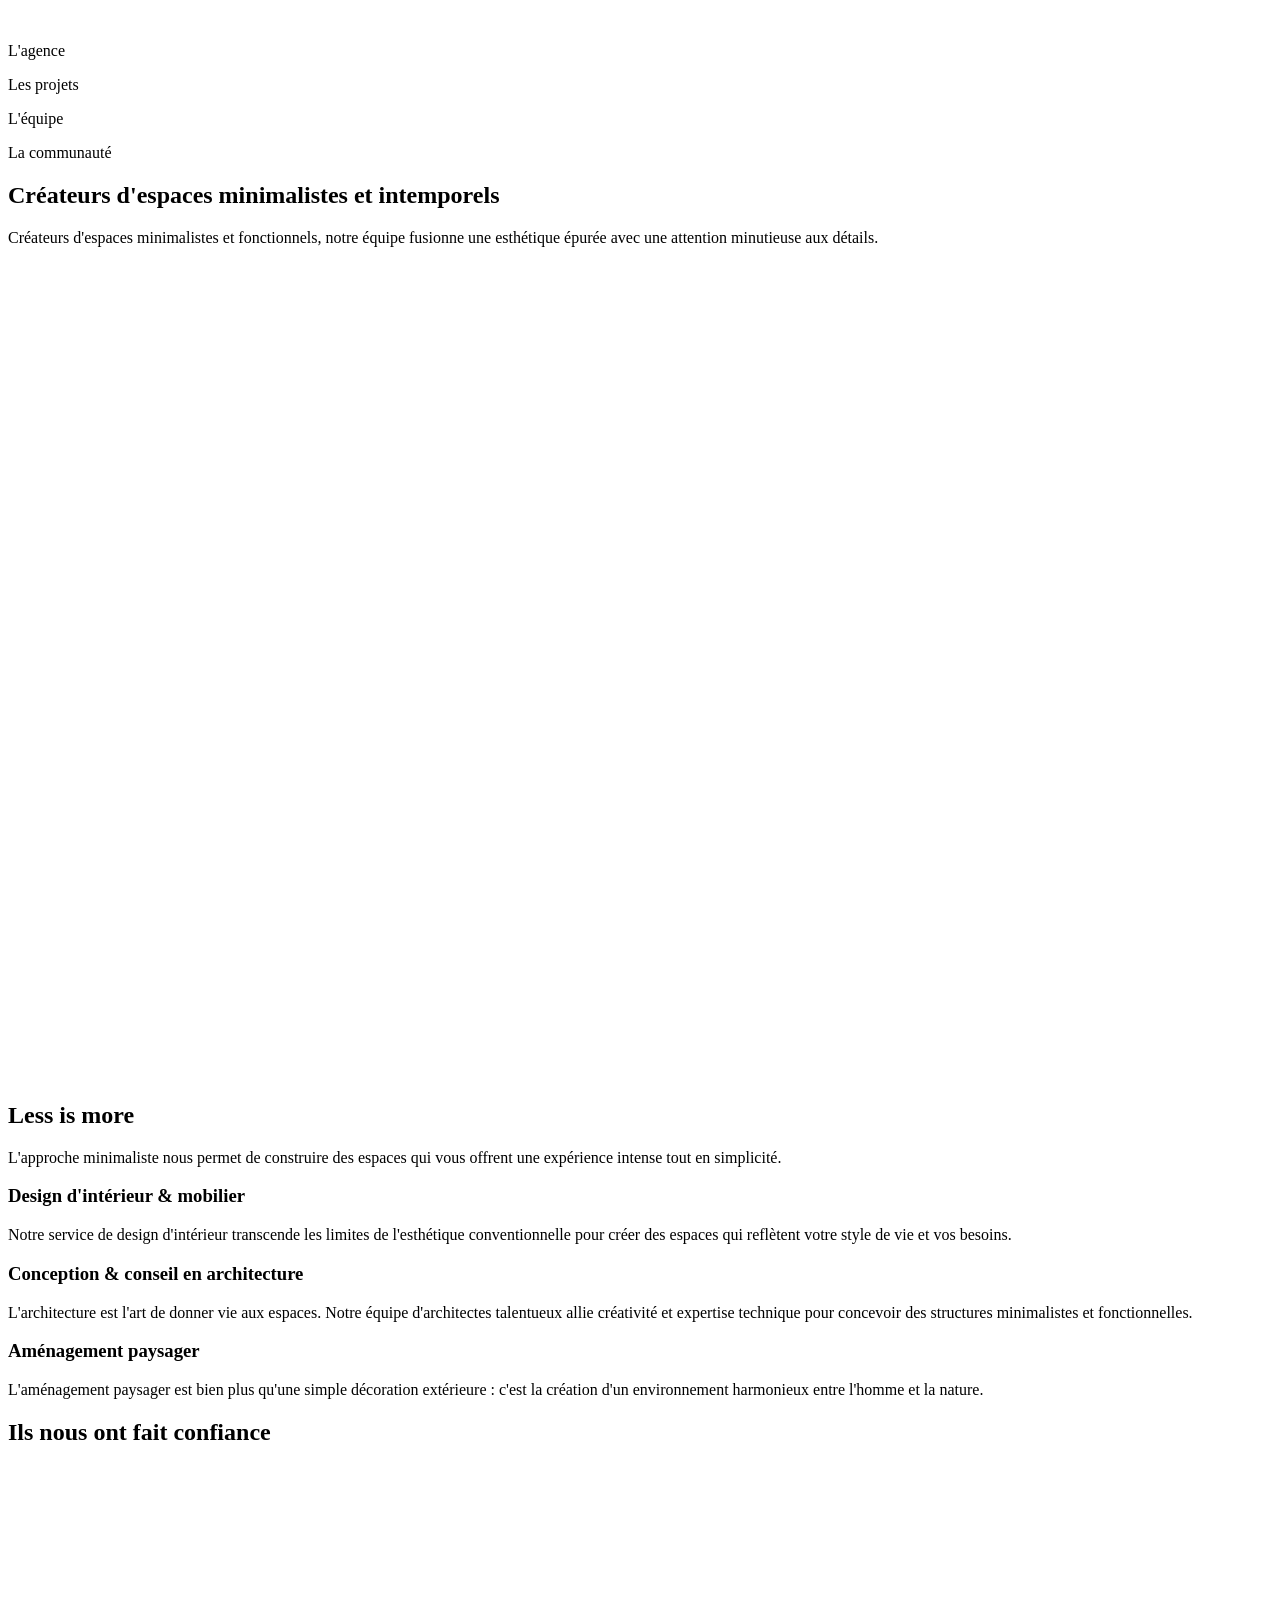
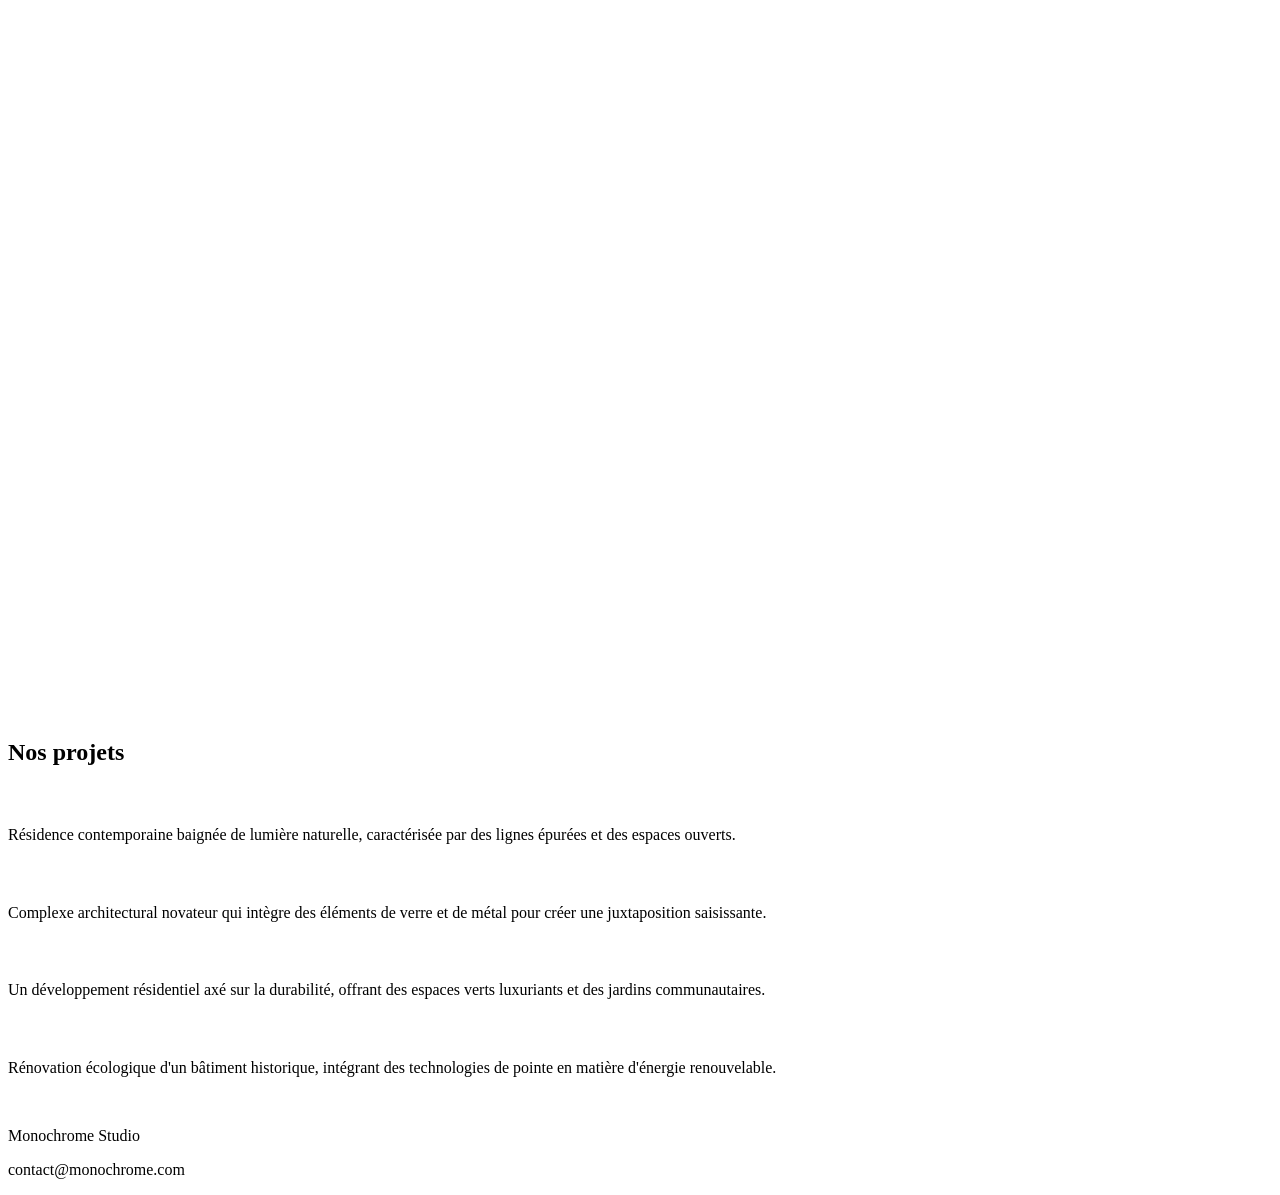
==== index.html @ bc0cc5c7 "upload files" ====
<!DOCTYPE html>
<html lang="en">
<head>
    <meta charset="UTF-8">
    <meta name="viewport" content="width=device-width, initial-scale=1.0">
    <title>Document</title>
    <link rel="stylesheet" href="style.css">
</head>
<body>

<img src="asset/logo-black.png" alt="">

<p class="gras">L'agence</p>
    
<p class="gras">Les projets</p>

<p class="gras">L'équipe</p>

<p class="gras">La communauté</p>


<section class="section-hero">
    <div>
<h1>Créateurs d'espaces minimalistes et intemporels</h1>

Créateurs d'espaces minimalistes et fonctionnels, notre équipe fusionne une esthétique épurée avec une attention minutieuse aux détails.
    </div>
</section>



<section>
<h2>Less is more</h2>
<p>L'approche minimaliste nous permet de construire des espaces qui vous offrent une expérience intense tout en simplicité.</p>


<div><h3>Design d'intérieur & mobilier</h3>
Notre service de design d'intérieur transcende les limites de l'esthétique conventionnelle pour créer des espaces qui reflètent votre style de vie et vos besoins.</div>

<h3>Conception & conseil en architecture</h3>
L'architecture est l'art de donner vie aux espaces. Notre équipe d'architectes talentueux allie créativité et expertise technique pour concevoir des structures minimalistes et fonctionnelles.

<h3>Aménagement paysager</h3>
L'aménagement paysager est bien plus qu'une simple décoration extérieure : c'est la création d'un environnement harmonieux entre l'homme et la nature.
</section>



<section class="section3">
<h2>Ils nous ont fait confiance</h2>
</section>


<section>
<h2>Nos projets</h2>




<div>
    <h3><a href="lumiere_epuree.html">Lumière Épurée</a></h3>

    <p>Résidence contemporaine baignée de lumière naturelle, caractérisée par des lignes épurées et des espaces ouverts.</p>
</div>

<div>
    <h3><a href="reflet_urbain.html">Reflet Urbain</a></h3>

    <p>Complexe architectural novateur qui intègre des éléments de verre et de métal pour créer une juxtaposition saisissante.</p>
</div>

<div>
    <h3><a href="oasis_urbaine.html">Oasis Urbaine</a></h3>

    <p>Un développement résidentiel axé sur la durabilité, offrant des espaces verts luxuriants et des jardins communautaires.</p>
</div>

<div>
    <h3><a href="resurgence_naturelle.html">Résurgence Naturelle</a></h3>

    <p>Rénovation écologique d'un bâtiment historique, intégrant des technologies de pointe en matière d'énergie renouvelable.</p>
</div>

</section>

<footer>
    <img src="asset/logo-white.png" alt="">

    <p>Monochrome Studio</p>

    <p>contact@monochrome.com</p>
</footer>

</body>
</html>
---- style.css ----
.section-hero{
    background-image: url("asset/bg-image-hero.png");
    background-size: cover;
    background-repeat: no-repeat;
    height: 100vh; /* 100% de la hauteur de l'écran */
}

.section3{
    background-image: url("asset/bg-image-2.png");
    background-size: cover;
    background-repeat: no-repeat;
    height: 100vh;
}

.white{
    background-color: white;
}

.black{
    color: black;
}

a{
    text-decoration: none;
    color: white;
}

.lumiereepuree{
    background-image: url(asset/img-galerie-1.png);
    background-size: 50%;
    background-repeat: no-repeat;
    height: 100vh;
}
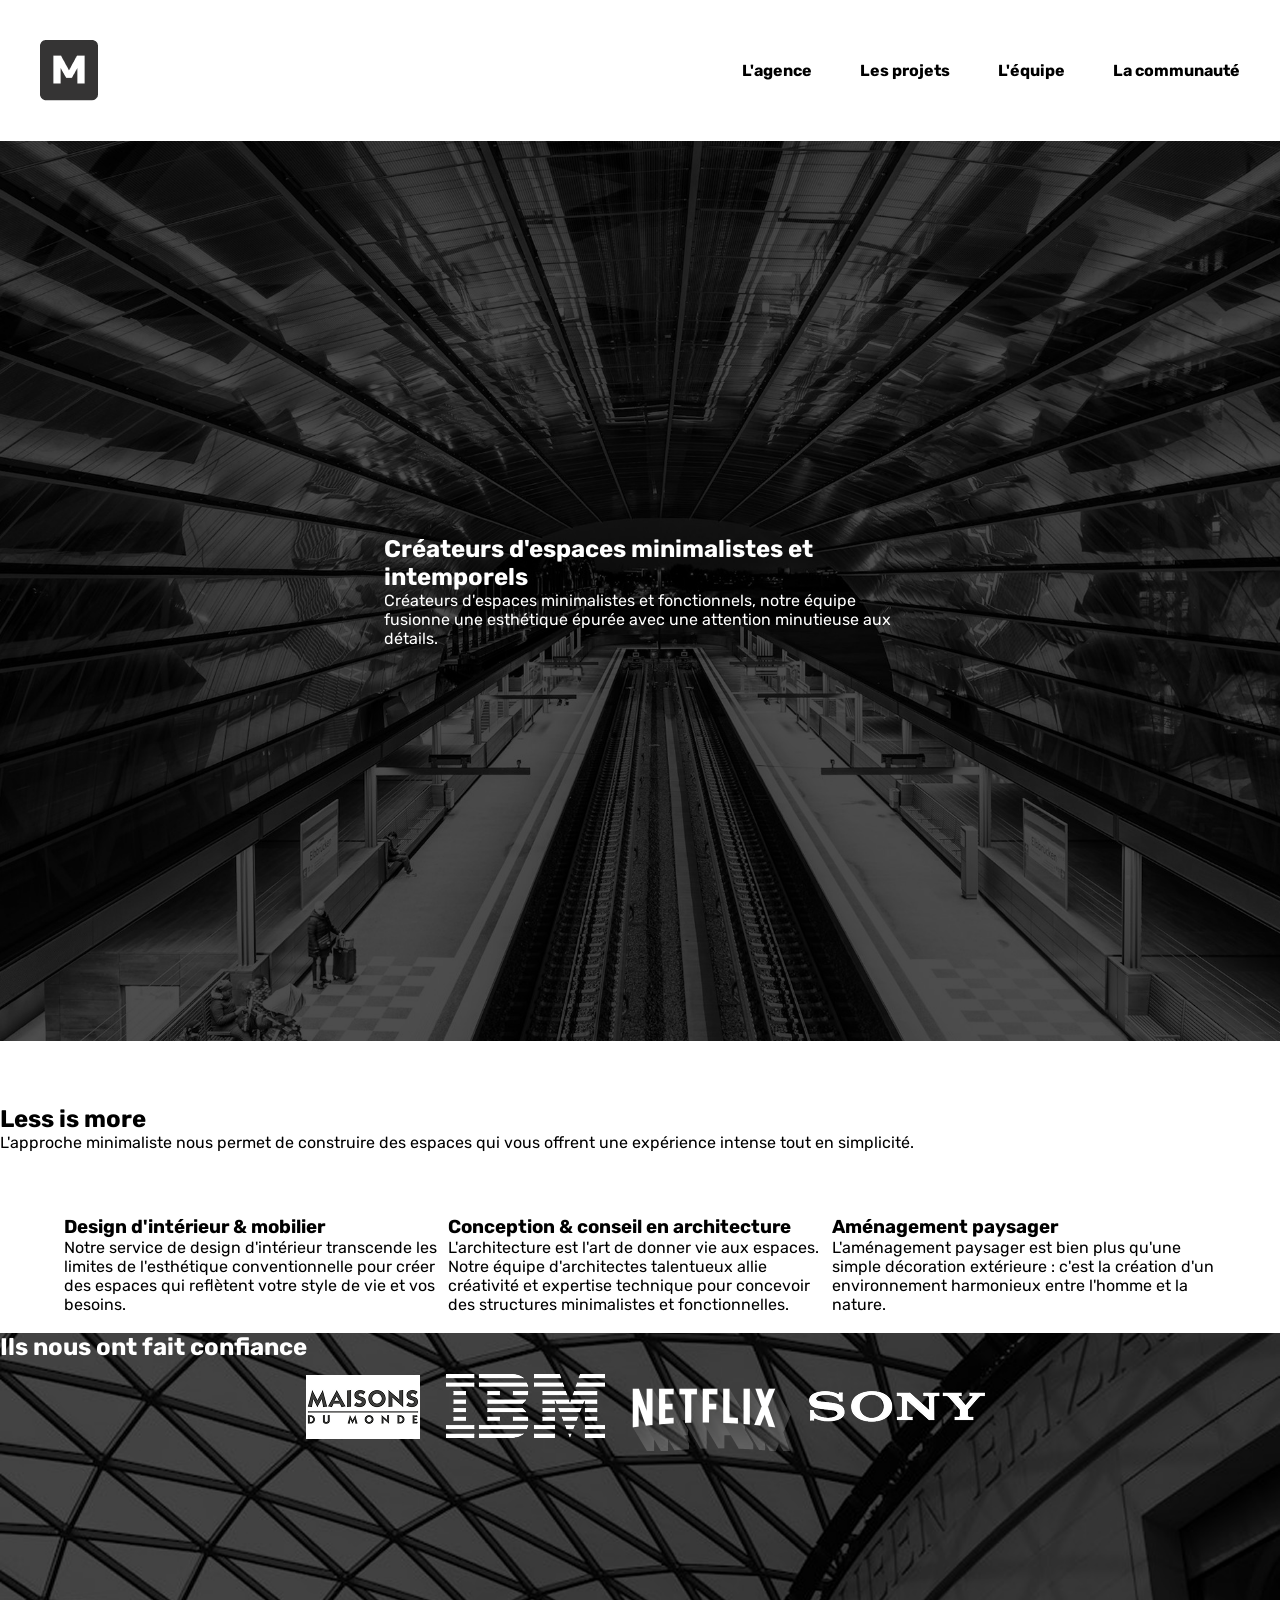
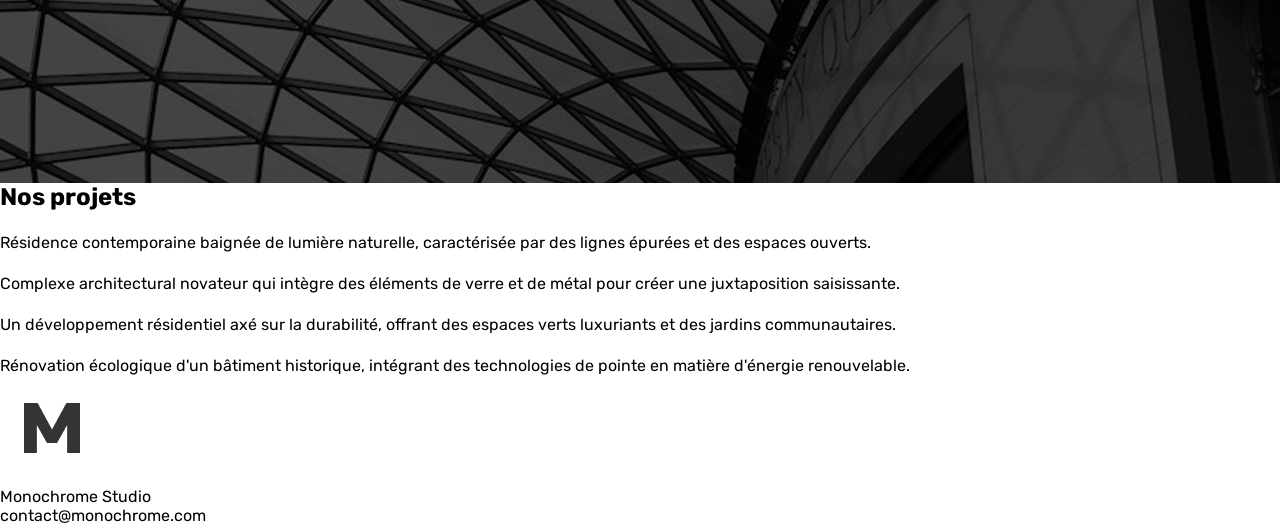
==== commit 20187854: "monochrome" ====
--- a/index.html
+++ b/index.html
@@ -1,95 +1,136 @@
 <!DOCTYPE html>
 <html lang="en">
+
 <head>
     <meta charset="UTF-8">
     <meta name="viewport" content="width=device-width, initial-scale=1.0">
     <title>Document</title>
     <link rel="stylesheet" href="style.css">
 </head>
+
 <body>
+    <header class="flex spacebetween aligncenter p40">
+        <img src="asset/logo-black.png" alt="">
+        <div>
+            <nav class="flex gap48 bold">
+                <a href="" class="black">L'agence</a>
+                <a href="" class="black">Les projets</a>
+                <a href="" class="black">L'équipe</a>
+                <a href="" class="black">La communauté</a>
+            </nav>
+        </div>
+    </header>
 
-<img src="asset/logo-black.png" alt="">
+    <main>
+        <section class="section-hero flex aligncenter justifycenter">
+            <div class="white w40">
+                <h1 class="bold">Créateurs d'espaces minimalistes et intemporels</h1>
 
-<p class="gras">L'agence</p>
-    
-<p class="gras">Les projets</p>
-
-<p class="gras">L'équipe</p>
-
-<p class="gras">La communauté</p>
-
-
-<section class="section-hero">
-    <div>
-<h1>Créateurs d'espaces minimalistes et intemporels</h1>
-
-Créateurs d'espaces minimalistes et fonctionnels, notre équipe fusionne une esthétique épurée avec une attention minutieuse aux détails.
-    </div>
-</section>
+                Créateurs d'espaces minimalistes et fonctionnels, notre équipe fusionne une esthétique épurée avec une
+                attention minutieuse aux détails.
+            </div>
+        </section>
 
 
 
-<section>
-<h2>Less is more</h2>
-<p>L'approche minimaliste nous permet de construire des espaces qui vous offrent une expérience intense tout en simplicité.</p>
+        <section>
+            <div class="mt64">
+                <h2>Less is more</h2>
+                <p>L'approche minimaliste nous permet de construire des espaces qui vous offrent une expérience intense
+                    tout
+                    en
+                    simplicité.</p>
+            </div>
 
 
-<div><h3>Design d'intérieur & mobilier</h3>
-Notre service de design d'intérieur transcende les limites de l'esthétique conventionnelle pour créer des espaces qui reflètent votre style de vie et vos besoins.</div>
+            <div class="mt64 flex justifycenter">
+                <div class="w30">
+                    <h3>Design d'intérieur & mobilier</h3>
+                    <p>Notre service de design d'intérieur transcende les limites de l'esthétique conventionnelle pour
+                        créer
+                        des
+                        espaces qui reflètent votre style de vie et vos besoins.</p>
+                    <a href="">En savoir plus</a>
+                </div>
 
-<h3>Conception & conseil en architecture</h3>
-L'architecture est l'art de donner vie aux espaces. Notre équipe d'architectes talentueux allie créativité et expertise technique pour concevoir des structures minimalistes et fonctionnelles.
+                <div class="w30">
+                    <h3>Conception & conseil en architecture</h3>
+                    <p>L'architecture est l'art de donner vie aux espaces. Notre équipe d'architectes talentueux allie
+                        créativité et
+                        expertise technique pour concevoir des structures minimalistes et fonctionnelles.</p>
+                    <a href="">En savoir plus</a>
+                </div>
 
-<h3>Aménagement paysager</h3>
-L'aménagement paysager est bien plus qu'une simple décoration extérieure : c'est la création d'un environnement harmonieux entre l'homme et la nature.
-</section>
+                <div class="w30">
+                    <h3>Aménagement paysager</h3>
+                    <p>L'aménagement paysager est bien plus qu'une simple décoration extérieure : c'est la création d'un
+                        environnement
+                        harmonieux entre l'homme et la nature.</p>
+                    <a href="">En savoir plus</a>
+                </div>
+            </div>
+        </section>
 
 
 
-<section class="section3">
-<h2>Ils nous ont fait confiance</h2>
-</section>
+        <section class="section3">
+            <h2 class="white">Ils nous ont fait confiance</h2>
+            <div class="flex spacebetween justifycenter">
+                <img src="asset/maison-du-monde.png" alt="">
+                <img src="asset/ibm.png" alt="">
+                <img src="asset/netflix.png" alt="">
+                <img src="asset/sony.png" alt="">
+            </div>
+        </section>
 
 
-<section>
-<h2>Nos projets</h2>
+        <section>
+            <h2>Nos projets</h2>
 
 
 
 
-<div>
-    <h3><a href="lumiere_epuree.html">Lumière Épurée</a></h3>
+            <div>
+                <h3><a href="lumiere_epuree.html">Lumière Épurée</a></h3>
 
-    <p>Résidence contemporaine baignée de lumière naturelle, caractérisée par des lignes épurées et des espaces ouverts.</p>
-</div>
+                <p>Résidence contemporaine baignée de lumière naturelle, caractérisée par des lignes épurées et des
+                    espaces
+                    ouverts.</p>
+            </div>
 
-<div>
-    <h3><a href="reflet_urbain.html">Reflet Urbain</a></h3>
+            <div>
+                <h3><a href="reflet_urbain.html">Reflet Urbain</a></h3>
 
-    <p>Complexe architectural novateur qui intègre des éléments de verre et de métal pour créer une juxtaposition saisissante.</p>
-</div>
+                <p>Complexe architectural novateur qui intègre des éléments de verre et de métal pour créer une
+                    juxtaposition saisissante.</p>
+            </div>
 
-<div>
-    <h3><a href="oasis_urbaine.html">Oasis Urbaine</a></h3>
+            <div>
+                <h3><a href="oasis_urbaine.html">Oasis Urbaine</a></h3>
 
-    <p>Un développement résidentiel axé sur la durabilité, offrant des espaces verts luxuriants et des jardins communautaires.</p>
-</div>
+                <p>Un développement résidentiel axé sur la durabilité, offrant des espaces verts luxuriants et des
+                    jardins
+                    communautaires.</p>
+            </div>
 
-<div>
-    <h3><a href="resurgence_naturelle.html">Résurgence Naturelle</a></h3>
+            <div>
+                <h3><a href="resurgence_naturelle.html">Résurgence Naturelle</a></h3>
 
-    <p>Rénovation écologique d'un bâtiment historique, intégrant des technologies de pointe en matière d'énergie renouvelable.</p>
-</div>
+                <p>Rénovation écologique d'un bâtiment historique, intégrant des technologies de pointe en matière
+                    d'énergie
+                    renouvelable.</p>
+            </div>
 
-</section>
+        </section>
+    </main>
+    <footer>
+        <img src="asset/logo-white.png" alt="">
 
-<footer>
-    <img src="asset/logo-white.png" alt="">
+        <p>Monochrome Studio</p>
 
-    <p>Monochrome Studio</p>
-
-    <p>contact@monochrome.com</p>
-</footer>
+        <p>contact@monochrome.com</p>
+    </footer>
 
 </body>
+
 </html>
--- a/style.css
+++ b/style.css
@@ -1,3 +1,12 @@
+@import url('https://fonts.googleapis.com/css2?family=Rubik:ital,wght@0,300..900;1,300..900&display=swap');
+
+*{
+    padding: 0;
+    margin: 0;
+    box-sizing: border-box;
+    font-family: "Rubik", sans-serif;
+}
+
 .section-hero{
     background-image: url("asset/bg-image-hero.png");
     background-size: cover;
@@ -9,15 +18,19 @@
     background-image: url("asset/bg-image-2.png");
     background-size: cover;
     background-repeat: no-repeat;
-    height: 100vh;
+    height: 50vh;
 }
 
 .white{
-    background-color: white;
+    color: white;
 }
 
 .black{
     color: black;
+}
+
+.bold{
+    font-weight: 700;
 }
 
 a{
@@ -32,3 +45,78 @@
     height: 100vh;
 }
 
+/* FLEX BOX */
+.flex{
+    display: flex;
+    flex-wrap: wrap;
+}
+
+.spacebetween{
+    justify-content: space-between;
+}
+
+.gap48{
+    gap: 48px;
+}
+
+.aligncenter{
+    align-items: center;
+}
+
+.justifycenter{
+    justify-content: center;
+}
+
+/* MARGIN ET PADDING */
+.p40{
+    padding: 40px;
+}
+
+.mt8{
+    margin-top: 8px;
+}
+
+.mt16{
+    margin-top: 16px;
+}
+
+.mt32{
+    margin-top: 32px;
+}
+
+.mt64{
+    margin-top: 64px;
+}
+
+.mt128{
+    margin-top: 128px;
+}
+
+.mb8{
+    margin-bottom: 8px;
+}
+
+.mb16{
+    margin-bottom: 16px;
+}
+
+.mb32{
+    margin-bottom: 32px;
+}
+
+.mb128{
+    margin-bottom: 128px;
+}
+
+/* TAILLES */
+.w40{
+    width: 40%;
+}
+
+.w30{
+    width: 30%;
+}
+
+.block{
+    display: inline-block;
+}
